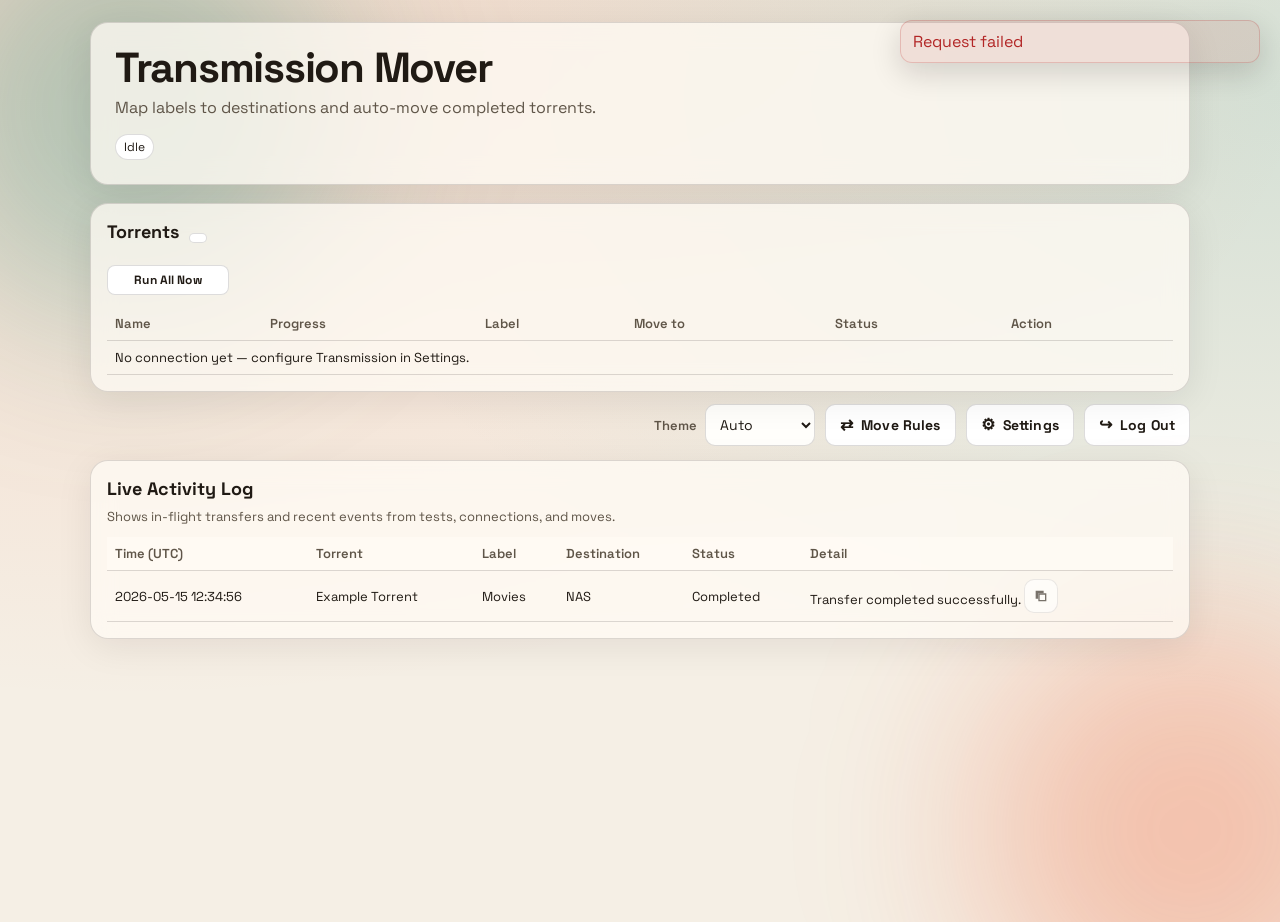
==== static/index.html @ ed067f62 "stipped back dumb ideas with sudo and staging, and instead just do the best we can with the permissi" ====
<!doctype html>
<html lang="en">
  <head>
    <meta charset="UTF-8" />
    <meta name="viewport" content="width=device-width, initial-scale=1.0" />
    <title>Transmission Mover</title>
    <link rel="preconnect" href="https://fonts.googleapis.com" />
    <link rel="preconnect" href="https://fonts.gstatic.com" crossorigin />
    <link
      href="https://fonts.googleapis.com/css2?family=Space+Grotesk:wght@400;600;700&family=IBM+Plex+Mono:wght@400;500&display=swap"
      rel="stylesheet"
    />
    <link rel="stylesheet" href="/static/styles.css" />
  </head>
  <body>
    <div class="bg-glow bg-glow-a"></div>
    <div class="bg-glow bg-glow-b"></div>

    <main class="layout">
      <header class="hero">
        <h1>Transmission Mover</h1>
        <p>Map labels to destinations and auto-move completed torrents.</p>
        <div class="hero-actions">
          <span id="statusChip" class="chip">Idle</span>
        </div>
      </header>

      <section class="panel overview-panel">
        <div class="overview-header">
          <h2>Torrents</h2>
          <span id="overviewChip" class="chip"></span>
        </div>
        <div class="overview-actions">
          <button id="runOnceBtn" class="secondary overview-run-now-btn">Run All Now</button>
        </div>
        <div class="table-wrap">
          <table>
            <thead>
              <tr>
                <th>Name</th>
                <th>Progress</th>
                <th>Label</th>
                <th>Move to</th>
                <th>Status</th>
                <th>Action</th>
              </tr>
            </thead>
            <tbody id="overviewTable">
              <tr><td colspan="6">No connection yet — configure Transmission in Settings.</td></tr>
            </tbody>
          </table>
        </div>
      </section>

      <div class="section-launch-row">
        <label class="theme-picker" for="themeMode">
          Theme
          <select id="themeMode" aria-label="Theme mode">
            <option value="auto">Auto</option>
            <option value="light">Light</option>
            <option value="dark">Dark</option>
          </select>
        </label>
        <button
          type="button"
          id="moveRulesToggleBtn"
          class="secondary icon-button"
          aria-label="Open move rules"
          aria-expanded="false"
          aria-controls="moveRulesPanel"
        >
          <span class="icon-glyph" aria-hidden="true">&#8644;</span>
          <span>Move Rules</span>
        </button>
        <button
          type="button"
          id="settingsToggleBtn"
          class="secondary icon-button"
          aria-label="Open settings"
          aria-expanded="false"
          aria-controls="settingsPanel"
        >
          <span class="icon-glyph" aria-hidden="true">&#9881;</span>
          <span>Settings</span>
        </button>
        <button
          type="button"
          id="logoutBtn"
          class="secondary icon-button"
          aria-label="Log out"
        >
          <span class="icon-glyph" aria-hidden="true">&#x21AA;</span>
          <span>Log Out</span>
        </button>
      </div>

      <section id="settingsPanel" class="panel settings-panel hidden">
        <h2>Settings</h2>
        <div id="settingsMenu" class="settings-menu" role="tablist" aria-label="Settings sections">
          <button type="button" class="settings-tab active" data-settings-view="transmission">Transmission</button>
          <button type="button" class="settings-tab secondary" data-settings-view="general">Source</button>
          <button type="button" class="settings-tab secondary" data-settings-view="security">Security</button>
        </div>

        <div id="settingsGeneralView" class="settings-view hidden">
          <h3>Source</h3>
          <form id="generalSettingsForm" class="grid-form">
            <fieldset class="settings-fieldset">
              <legend>Watch Location</legend>

              <label>
                Source type
                <select name="watch_source_kind" id="watchSourceKind" required>
                  <option value="local">Local Docker volume/path</option>
                  <option value="ssh">Remote SSH negotiation</option>
                </select>
              </label>

              <p id="sourceTypeHint" class="panel-subtitle">Choose local when this container can read the completed files directly, or remote SSH negotiation when it cannot.</p>

              <label>
                Base path
                <input name="watch_base_path" placeholder="/watch or /volume1/downloads/completed" />
              </label>

              <p class="panel-subtitle">For local watch sources, leave base path blank to use Transmission's reported download directory.</p>

              <div id="watchSourceSftpFields" class="sftp-fields hidden">
                <label>
                  Host
                  <input name="watch_host" placeholder="nas.local" />
                </label>
                <label>
                  Port
                  <input name="watch_port" type="number" value="22" />
                </label>
                <label>
                  Username
                  <input name="watch_username" placeholder="mediauser" />
                </label>
                <label>
                  Password
                  <input name="watch_password" type="password" placeholder="optional" />
                </label>
                <label>
                  Private Key (PEM)
                  <textarea name="watch_private_key" rows="5" placeholder="optional"></textarea>
                </label>
                <label>
                  Key Passphrase
                  <input name="watch_key_passphrase" type="password" placeholder="optional" />
                </label>
                <div class="row-actions stack-actions">
                  <button type="button" id="testWatchSourceBtn" class="secondary">Test Connection</button>
                  <p id="watchSourceCapabilityInfo" class="panel-subtitle">Run Test Connection to detect source transfer methods.</p>
                  <button type="submit" id="watchSourceSaveBtn" disabled>Save Source</button>
                </div>
              </div>
            </fieldset>

            <div id="generalSettingsActions" class="row-actions">
              <button type="submit" id="generalSettingsSubmitBtn">Save Source</button>
            </div>
          </form>
        </div>

        <div id="settingsTransmissionView" class="settings-view">
          <h3>Transmission</h3>
          <form id="transmissionForm" class="grid-form">
            <label>
              Transmission IP / Hostname
              <input name="rpc_domain" placeholder="https://transmission.domain.com" required />
            </label>
            <label>
              RPC Port (optional)
              <input name="rpc_port" type="number" min="1" max="65535" placeholder="9091 (or 443 when TLS verify is enabled)" />
            </label>
            <label>
              RPC Path (optional)
              <input name="rpc_path" placeholder="/transmission/rpc" />
            </label>
            <label>
              Username
              <input name="username" placeholder="optional" />
            </label>
            <label>
              Password
              <input name="password" type="password" placeholder="optional" />
            </label>
            <label class="check-label">
              <input name="verify_tls" type="checkbox" checked />
              Verify TLS certificate
            </label>
            <label class="check-label">
              <input name="transmission_in_container" id="transmissionInContainer" type="checkbox" />
              Transmission is running in a container
            </label>
            <p class="panel-subtitle">If enabled, use either a shared mounted path in Watch Location or Remote SSH negotiation to access completed data.</p>
            <div id="remapForm" class="grid-form hidden" style="margin-top:8px">
              <fieldset class="settings-fieldset">
                <legend>Container Path Remapping</legend>
                <p class="panel-subtitle">Enable this when Transmission runs in a separate container and its reported download paths differ from the paths visible here.</p>
                <label class="check-label">
                  <input type="checkbox" id="remapDownloadPath" name="remap_download_path" />
                  Remap Transmission download paths
                </label>
                <div id="remapPathFields" class="hidden">
                  <label>
                    Transmission reports path starting with
                    <input name="remap_source_prefix" placeholder="/downloads/complete" />
                  </label>
                  <label>
                    Replace with (path as seen in this container)
                    <input name="remap_target_prefix" placeholder="/watch" />
                  </label>
                </div>
                <div class="row-actions">
                  <button type="button" id="saveRemapBtn">Save Path Remapping</button>
                </div>
              </fieldset>
            </div>
            <div class="row-actions stack-actions">
              <button type="button" id="testTransmissionBtn" class="secondary">Test Connection</button>
              <button type="submit" id="transmissionSubmitBtn" disabled>Save</button>
            </div>
            <fieldset class="settings-fieldset">
              <legend>Ignored Labels</legend>
              <p class="panel-subtitle">Torrents carrying any of these labels will be hidden from the overview.</p>
              <div id="ignoredLabelsList" class="label-chips"></div>
              <div class="row-inline-actions">
                <input id="ignoredLabelsInput" list="knownLabels" placeholder="label name" />
                <button type="button" id="addIgnoredLabelBtn" class="secondary">Add</button>
              </div>
            </fieldset>
          </form>
        </div>

        <div id="settingsSecurityView" class="settings-view hidden">
          <h3>Security</h3>
          <form id="changePasswordForm" class="grid-form">
            <fieldset class="settings-fieldset">
              <legend>Change Web Authentication Password</legend>
              <p class="panel-subtitle">Update your web UI login credentials.</p>
              <label>
                Current Password
                <input id="currentPassword" type="password" placeholder="Current password" required />
              </label>
              <label>
                New Password
                <input id="newPassword" type="password" placeholder="New password (min 8 characters)" required />
              </label>
              <label>
                Confirm New Password
                <input id="confirmNewPassword" type="password" placeholder="Confirm new password" required />
              </label>
              <div class="row-actions">
                <button type="submit" id="changePasswordBtn">Change Password</button>
              </div>
            </fieldset>
          </form>
        </div>
      </section>

      <div id="moveRulesPanel" class="stacked-panels hidden">
        <section class="panel">
          <h2>Current Torrents</h2>
          <p class="panel-subtitle">Loads after a successful connection test. Assign labels to existing torrents here.</p>
          <div class="row-actions">
            <button type="button" id="refreshTorrentsBtn" class="secondary">Refresh Torrents</button>
          </div>
          <datalist id="knownLabels"></datalist>
          <div class="table-wrap">
            <table>
              <thead>
                <tr>
                  <th>Name</th>
                  <th>Status</th>
                  <th>Progress</th>
                  <th>Labels</th>
                  <th>Assign Label</th>
                </tr>
              </thead>
              <tbody id="torrentsTable">
                <tr>
                  <td colspan="5">Test Transmission connection to load torrents.</td>
                </tr>
              </tbody>
            </table>
          </div>
        </section>

        <section class="panel">
          <h2>Add Destination</h2>
          <form id="destinationForm" class="grid-form">
            <label>
              Name
              <input name="name" required placeholder="movies-nas" />
            </label>
            <label>
              Type
              <select name="kind" id="destKind" required>
                <option value="local">Local</option>
                <option value="remote">Remote</option>
              </select>
            </label>
            <label>
              Base Path
              <input name="base_path" required placeholder="/mnt/media/movies" />
            </label>

            <div id="sftpFields" class="sftp-fields hidden">
              <label>
                Host
                <input name="host" placeholder="nas.local" />
              </label>
              <label>
                Port
                <input name="port" type="number" value="22" />
              </label>
              <label>
                Username
                <input name="username" placeholder="mediauser" />
              </label>
              <label>
                Password
                <input name="password" type="password" placeholder="optional" />
              </label>
              <label>
                Private Key (PEM)
                <textarea name="private_key" rows="5" placeholder="optional"></textarea>
              </label>
              <label>
                Key Passphrase
                <input name="key_passphrase" type="password" placeholder="optional" />
              </label>
              <label>
                Transfer method
                <select id="destinationTransferMethod" name="transfer_method_preference">
                  <option value="auto">Auto (use preferred)</option>
                  <option value="rsync">rsync</option>
                  <option value="scp">scp</option>
                  <option value="sftp">sftp</option>
                </select>
              </label>
              <input type="hidden" name="detected_preferred_method" />
              <input type="hidden" name="detected_sftp_port" />
              <input type="hidden" name="detected_scp_port" />
              <input type="hidden" name="detected_rsync_port" />
              <p id="destinationCapabilityInfo" class="panel-subtitle">Run Test Connection to detect preferred method and service ports.</p>
            </div>

            <div class="row-actions stack-actions">
              <button type="button" id="testDestinationBtn" class="secondary">Test Connection</button>
              <button type="submit" id="destinationSubmitBtn" disabled>Create Destination</button>
              <button type="button" id="destinationCancelBtn" class="secondary hidden">Cancel</button>
            </div>
          </form>

          <div class="table-wrap">
            <table>
              <thead>
                <tr>
                  <th>Name</th>
                  <th>Type</th>
                  <th>Target</th>
                  <th></th>
                </tr>
              </thead>
              <tbody id="destinationsTable"></tbody>
            </table>
          </div>
        </section>

        <section class="panel">
          <h2>Label Rules</h2>
          <form id="ruleForm" class="inline-form">
            <select id="ruleLabelSelect" name="label" required>
              <option value="">-- select label --</option>
            </select>
            <select name="destination_id" id="ruleDestinationSelect" required></select>
            <select name="transfer_mode" id="ruleTransferMode" required>
              <option value="move">Move data</option>
              <option value="copy">Copy data</option>
            </select>
            <select name="transfer_schedule" id="ruleTransferSchedule" required>
              <option value="auto">Auto</option>
              <option value="interval">Interval</option>
              <option value="manual">Manual</option>
            </select>
            <input
              type="number"
              min="10"
              step="1"
              name="transfer_interval_seconds"
              id="ruleTransferIntervalSeconds"
              value="300"
              placeholder="Interval (seconds)"
            />
            <label class="check-label compact">
              <input type="checkbox" name="enabled" checked />
              Enabled
            </label>
            <label class="check-label compact">
              <input type="checkbox" name="remove_from_client" id="ruleRemoveFromClient" checked />
              Remove from client
            </label>
            <label class="check-label compact" id="ruleTrashDataWrap">
              <input type="checkbox" name="trash_data_on_remove" id="ruleTrashDataOnRemove" />
              Trash data
            </label>
            <button type="submit" id="ruleSubmitBtn">Add Rule</button>
            <button type="button" id="ruleCancelBtn" class="secondary hidden">Cancel</button>
          </form>
          <p id="ruleEffectiveMethodInfo" class="panel-subtitle">Effective method: select a destination to preview.</p>

          <div class="table-wrap">
            <table>
              <thead>
                <tr>
                  <th>Label</th>
                  <th>Destination</th>
                  <th>Data handling</th>
                  <th>Schedule</th>
                  <th>Enabled</th>
                  <th></th>
                </tr>
              </thead>
              <tbody id="rulesTable"></tbody>
            </table>
          </div>
        </section>

      </div>

      <section class="panel" id="activityLogPanel">
        <h2>Live Activity Log</h2>
        <p class="panel-subtitle">Shows in-flight transfers and recent events from tests, connections, and moves.</p>
        <div class="table-wrap activity-log-wrap">
          <table>
            <thead>
              <tr>
                <th>Time (UTC)</th>
                <th>Torrent</th>
                <th>Label</th>
                <th>Destination</th>
                <th>Status</th>
                <th>Detail</th>
              </tr>
            </thead>
            <tbody id="logsTable">
              <!-- Example row -->
              <tr>
                <td>2026-05-15 12:34:56</td>
                <td>Example Torrent</td>
                <td>Movies</td>
                <td>NAS</td>
                <td>Completed</td>
                <td>
                  <div class="log-detail">
                    <span>Transfer completed successfully.</span>
                    <button type="button" class="secondary copy-icon-btn" aria-label="Copy log detail" title="Copy log detail" disabled>
                      <svg viewBox="0 0 24 24" aria-hidden="true" focusable="false"><path d="M9 9h10v10H9z" fill="none" stroke="currentColor" stroke-width="2"/><path d="M5 5h10v2H7v8H5z" fill="none" stroke="currentColor" stroke-width="2"/></svg>
                    </button>
                  </div>
                </td>
              </tr>
            </tbody>
          </table>
        </div>
      </section>

      <div id="toastContainer" class="toast-container" aria-live="polite" aria-atomic="true"></div>
    </main>

    <script src="/static/app.js?v=20260516-10" type="module"></script>
  </body>
</html>
---- static/styles.css ----
:root {
  --bg: #f5efe5;
  --ink: #201a14;
  --ink-soft: #5f5548;
  --card: rgba(255, 251, 245, 0.75);
  --line: rgba(32, 26, 20, 0.15);
  --accent: #0e8474;
  --accent-2: #ef5b2b;
  --ok: #117d3c;
  --bad: #b22626;
  --warn: #8f6400;
  --field-bg: #fffefb;
  --chip-bg: #fff;
  --code-bg: rgba(14, 132, 116, 0.08);
  --banner-bg: rgba(14, 132, 116, 0.12);
  --banner-border: rgba(14, 132, 116, 0.2);
  --banner-ink: #0f5b52;
  --error-banner-bg: rgba(178, 38, 38, 0.1);
  --error-banner-border: rgba(178, 38, 38, 0.2);
}

:root[data-theme="dark"] {
  --bg: #141718;
  --ink: #e7e5de;
  --ink-soft: #b7b2a6;
  --card: rgba(28, 31, 33, 0.78);
  --line: rgba(231, 229, 222, 0.18);
  --accent: #20b29f;
  --accent-2: #f08a55;
  --ok: #45c77b;
  --bad: #ff6f6f;
  --warn: #f2ba50;
  --field-bg: #1b1f21;
  --chip-bg: #1c2022;
  --code-bg: rgba(32, 178, 159, 0.2);
  --banner-bg: rgba(32, 178, 159, 0.18);
  --banner-border: rgba(32, 178, 159, 0.32);
  --banner-ink: #b8f0e8;
  --error-banner-bg: rgba(255, 111, 111, 0.16);
  --error-banner-border: rgba(255, 111, 111, 0.3);
}

* {
  box-sizing: border-box;
}

body {
  margin: 0;
  min-height: 100vh;
  color: var(--ink);
  font-family: "Space Grotesk", sans-serif;
  background: radial-gradient(1200px 700px at 10% 0%, color-mix(in srgb, var(--accent-2) 16%, transparent), transparent),
    radial-gradient(1000px 600px at 100% 10%, color-mix(in srgb, var(--accent) 14%, transparent), transparent),
    var(--bg);
}

.bg-glow {
  position: fixed;
  width: 420px;
  height: 420px;
  border-radius: 50%;
  filter: blur(90px);
  pointer-events: none;
}

.bg-glow-a {
  background: color-mix(in srgb, var(--accent) 28%, transparent);
  top: -100px;
  left: -80px;
}

.bg-glow-b {
  background: color-mix(in srgb, var(--accent-2) 30%, transparent);
  right: -120px;
  bottom: -140px;
}

.layout {
  width: min(1100px, 94vw);
  margin: 22px auto 60px;
  display: grid;
  gap: 18px;
}

.hero,
.panel {
  border: 1px solid var(--line);
  background: var(--card);
  backdrop-filter: blur(12px);
  border-radius: 18px;
  box-shadow: 0 8px 36px rgba(20, 15, 10, 0.08);
}

.hero {
  padding: 24px;
  animation: floatIn 0.5s ease;
}

.hero h1 {
  margin: 0;
  font-size: clamp(28px, 5vw, 42px);
  line-height: 1;
  letter-spacing: -0.03em;
}

.hero p {
  margin: 8px 0 0;
  color: var(--ink-soft);
}

.hero-actions {
  margin-top: 16px;
  display: flex;
  gap: 10px;
  align-items: center;
  flex-wrap: wrap;
}

.section-launch-row {
  display: flex;
  justify-content: flex-end;
  gap: 10px;
  flex-wrap: wrap;
  margin: -6px 0 -4px;
}

.theme-picker {
  display: inline-flex;
  align-items: center;
  gap: 8px;
  color: var(--ink-soft);
  font-size: 13px;
  font-weight: 600;
}

.theme-picker select {
  margin-top: 0;
  min-width: 110px;
}

.icon-button {
  width: auto;
  display: inline-flex;
  align-items: center;
  gap: 8px;
}

.icon-glyph {
  font-size: 16px;
  line-height: 1;
}

.settings-panel {
  display: grid;
  gap: 12px;
}

.stacked-panels {
  display: grid;
  gap: 18px;
}

.overview-panel {
  min-width: 0;
}

.activity-log-wrap {
  max-height: 500px;
  overflow-y: auto;
}

.activity-log-wrap thead th {
  position: sticky;
  top: 0;
  z-index: 2;
  background: var(--card);
}

.overview-header {
  display: flex;
  align-items: center;
  gap: 10px;
  margin-bottom: 12px;
}

.overview-header h2 {
  margin: 0;
}

.overview-actions {
  display: flex;
  justify-content: flex-start;
  margin: -2px 0 10px;
}

.overview-run-now-btn {
  width: auto;
  min-width: 122px;
  padding: 6px 10px;
  border-radius: 8px;
  font-size: 12px;
}

.col-name {
  max-width: 260px;
  overflow: hidden;
  text-overflow: ellipsis;
  white-space: nowrap;
}

.col-progress {
  min-width: 120px;
}

.progress-bar {
  height: 6px;
  background: var(--line);
  border-radius: 99px;
  overflow: hidden;
  margin-bottom: 3px;
}

.progress-fill {
  height: 100%;
  background: var(--accent);
  border-radius: 99px;
  transition: width 0.4s ease;
}

.progress-label {
  font-size: 11px;
  color: var(--ink-soft);
  font-variant-numeric: tabular-nums;
}

.status-pill {
  display: inline-block;
  padding: 2px 8px;
  border-radius: 99px;
  font-size: 12px;
  font-weight: 700;
  border: 1px solid currentColor;
}

.status-pill.status-success {
  color: var(--ok);
  background: color-mix(in srgb, var(--ok) 12%, transparent);
  border-color: color-mix(in srgb, var(--ok) 30%, transparent);
}

.status-pill.status-error {
  color: var(--bad);
  background: color-mix(in srgb, var(--bad) 12%, transparent);
  border-color: color-mix(in srgb, var(--bad) 30%, transparent);
}

.status-pill.status-skipped {
  color: var(--warn);
  background: color-mix(in srgb, var(--warn) 12%, transparent);
  border-color: color-mix(in srgb, var(--warn) 30%, transparent);
}

.status-pill.status-pending {
  color: var(--ink-soft);
  border-color: var(--line);
}

.status-pill.status-running {
  color: var(--accent);
  background: color-mix(in srgb, var(--accent) 12%, transparent);
  border-color: color-mix(in srgb, var(--accent) 30%, transparent);
}

.label-chips {
  display: flex;
  flex-wrap: wrap;
  gap: 6px;
  min-height: 24px;
}

.label-chip {
  display: inline-flex;
  align-items: center;
  gap: 4px;
  padding: 2px 8px;
  background: color-mix(in srgb, var(--accent) 12%, transparent);
  border: 1px solid color-mix(in srgb, var(--accent) 30%, transparent);
  border-radius: 99px;
  font-size: 13px;
  color: var(--ink);
}

.chip-remove {
  background: none;
  border: none;
  cursor: pointer;
  padding: 0 2px;
  font-size: 14px;
  line-height: 1;
  color: var(--ink-soft);
}

.chip-remove:hover {
  color: var(--bad);
}

.settings-menu {
  display: flex;
  gap: 8px;
  flex-wrap: wrap;
}

.settings-tab {
  width: auto;
  min-width: 120px;
}

.settings-view {
  border: 1px solid var(--line);
  border-radius: 12px;
  padding: 12px;
  background: color-mix(in srgb, var(--card) 82%, transparent);
}

.settings-view h3 {
  margin: 0 0 10px;
  font-size: 14px;
  color: var(--ink-soft);
}

.panel {
  padding: 16px;
  animation: riseIn 0.4s ease both;
}

.panel h2 {
  margin: 0 0 12px;
  font-size: 18px;
}

.panel-subtitle {
  margin: -4px 0 12px;
  color: var(--ink-soft);
  font-size: 13px;
}

.grid-form {
  display: grid;
  gap: 10px;
}

.settings-fieldset {
  margin: 0;
  padding: 12px;
  border: 1px solid var(--line);
  border-radius: 12px;
  display: grid;
  gap: 10px;
}

.settings-fieldset legend {
  padding: 0 6px;
  color: var(--ink-soft);
  font-size: 13px;
  font-weight: 700;
}

.grid-form label,
.inline-form {
  font-size: 13px;
  font-weight: 600;
  color: var(--ink-soft);
}

input,
select,
textarea,
button {
  width: 100%;
  border-radius: 10px;
  border: 1px solid var(--line);
  font-family: inherit;
  font-size: 14px;
}

input,
select,
textarea {
  margin-top: 6px;
  padding: 10px;
  background: var(--field-bg);
  color: var(--ink);
}

textarea {
  resize: vertical;
}

button {
  padding: 10px 14px;
  cursor: pointer;
  background: var(--accent);
  color: white;
  font-weight: 700;
  letter-spacing: 0.01em;
  transition: transform 0.15s ease, filter 0.15s ease;
}

button:hover {
  transform: translateY(-1px);
  filter: brightness(1.04);
}

button.secondary {
  background: var(--chip-bg);
  color: var(--ink);
}

button:disabled {
  opacity: 0.6;
  cursor: not-allowed;
  transform: none;
}

.row-actions {
  display: flex;
  gap: 10px;
  flex-wrap: wrap;
}

.stack-actions {
  flex-direction: column;
  align-items: stretch;
  max-width: 320px;
}

.copy-icon-btn {
  width: 34px;
  min-width: 34px;
  height: 34px;
  padding: 6px;
  display: inline-flex;
  align-items: center;
  justify-content: center;
}

.copy-icon-btn svg {
  width: 16px;
  height: 16px;
}

.row-inline-actions {
  display: grid;
  gap: 8px;
  grid-template-columns: 1fr auto;
  align-items: center;
}

.row-inline-actions input {
  margin-top: 0;
  min-width: 140px;
}

.check-label {
  display: flex;
  align-items: center;
  gap: 8px;
}

.check-label input {
  width: auto;
  margin: 0;
}

.inline-form {
  display: grid;
  gap: 10px;
  grid-template-columns: 1.1fr 1fr 0.9fr 0.9fr 0.9fr auto auto auto;
  align-items: center;
}

.inline-form input,
.inline-form select {
  margin-top: 0;
}

.table-wrap {
  margin-top: 12px;
  overflow-x: auto;
}

table {
  border-collapse: collapse;
  width: 100%;
  min-width: 700px;
}

th,
td {
  text-align: left;
  border-bottom: 1px solid var(--line);
  padding: 8px;
  font-size: 13px;
}

th {
  color: var(--ink-soft);
  font-weight: 600;
}

td code {
  font-family: "IBM Plex Mono", monospace;
  font-size: 12px;
  background: var(--code-bg);
  padding: 2px 6px;
  border-radius: 6px;
}

.error-detail {
  margin: 0;
  white-space: pre-wrap;
  word-break: break-word;
  max-height: 180px;
  overflow: auto;
  font-family: "IBM Plex Mono", monospace;
  font-size: 12px;
  color: var(--ink);
}

.chip {
  padding: 4px 8px;
  border-radius: 999px;
  background: var(--chip-bg);
  border: 1px solid var(--line);
  font-size: 12px;
}

.toast-container {
  position: fixed;
  top: 20px;
  right: 20px;
  z-index: 1000;
  display: grid;
  gap: 10px;
  width: min(360px, calc(100vw - 32px));
  pointer-events: none;
}

.toast {
  padding: 10px 12px;
  border-radius: 12px;
  background: var(--banner-bg);
  border: 1px solid var(--banner-border);
  color: var(--banner-ink);
  box-shadow: 0 10px 30px rgba(20, 15, 10, 0.16);
  opacity: 0;
  transform: translateY(-8px);
  transition: opacity 0.2s ease, transform 0.2s ease;
}

.toast.visible {
  opacity: 1;
  transform: translateY(0);
}

.toast.error {
  background: var(--error-banner-bg);
  border-color: var(--error-banner-border);
  color: var(--bad);
}

.hidden {
  display: none;
}

.status-success {
  color: var(--ok);
  font-weight: 700;
}

.status-error {
  color: var(--bad);
  font-weight: 700;
}

.status-skipped {
  color: var(--warn);
  font-weight: 700;
}

.status-running {
  color: var(--accent);
  font-weight: 700;
}

.warning-banner {
  background-color: #ffcc00;
  color: #000;
  position: sticky;
  top: 0;
  z-index: 30;
  width: 100%;
  padding: 10px 16px;
  text-align: center;
  font-weight: bold;
  border-bottom: 2px solid #ff9900;
  box-shadow: 0 8px 24px rgba(20, 15, 10, 0.16);
}

.warning-banner p {
  margin: 0;
}

.info-banner {
  background-color: #007bff;
  color: #fff;
  padding: 10px;
  text-align: center;
  font-weight: bold;
  border-bottom: 2px solid #0056b3;
}

@keyframes riseIn {
  from {
    opacity: 0;
    transform: translateY(14px);
  }
  to {
    opacity: 1;
    transform: translateY(0);
  }
}

@keyframes floatIn {
  from {
    opacity: 0;
    transform: translateY(-10px);
  }
  to {
    opacity: 1;
    transform: translateY(0);
  }
}

@media (max-width: 780px) {
  .inline-form {
    grid-template-columns: 1fr;
  }

  .hero-actions {
    flex-direction: column;
    align-items: stretch;
  }

  .toast-container {
    top: auto;
    right: 16px;
    bottom: 16px;
  }
}
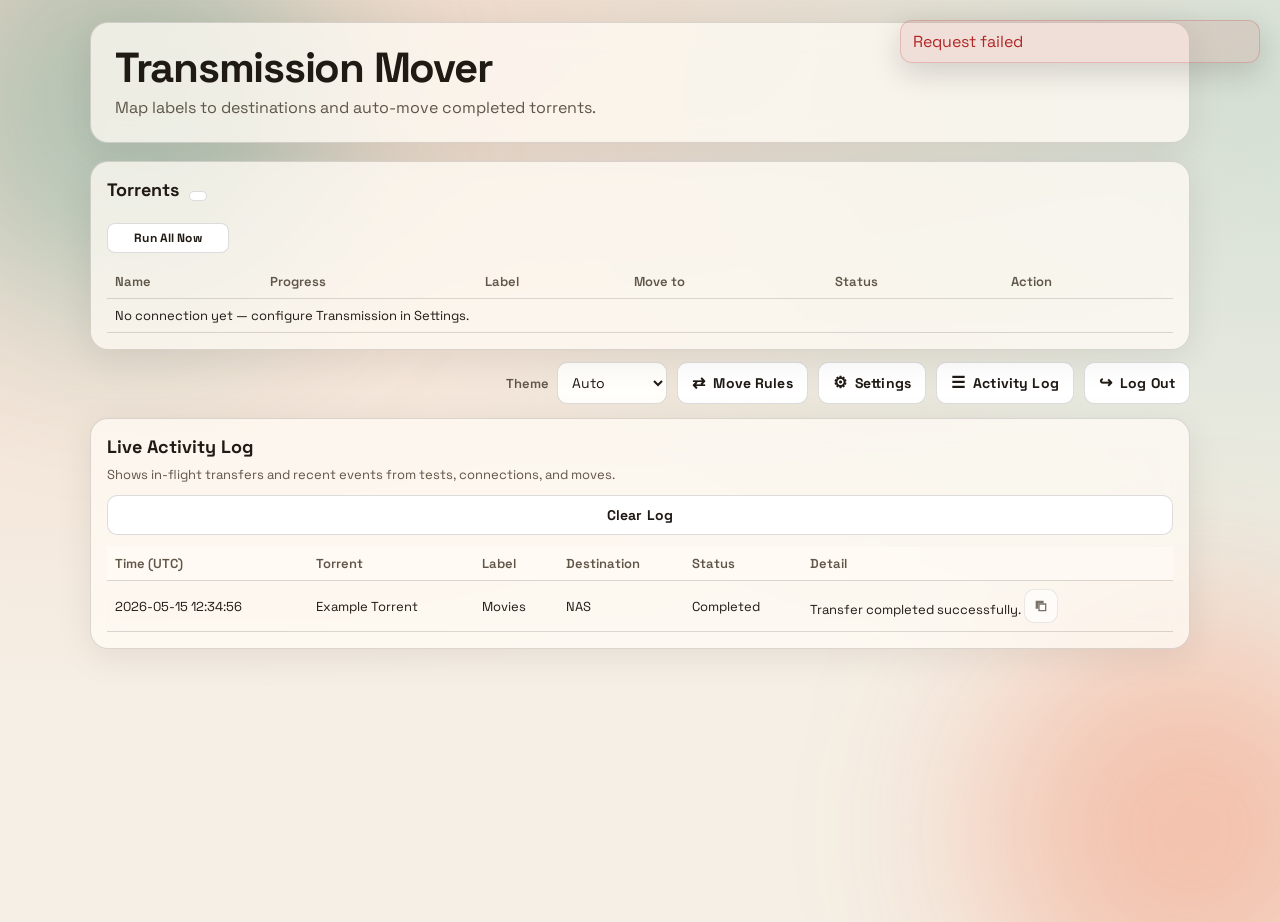
==== commit 20c36779: "update paralax and add activity log improvements alonge with existing file handling" ====
--- a/static/index.html
+++ b/static/index.html
@@ -20,9 +20,6 @@
       <header class="hero">
         <h1>Transmission Mover</h1>
         <p>Map labels to destinations and auto-move completed torrents.</p>
-        <div class="hero-actions">
-          <span id="statusChip" class="chip">Idle</span>
-        </div>
       </header>
 
       <section class="panel overview-panel">
@@ -85,6 +82,17 @@
         </button>
         <button
           type="button"
+          id="activityLogToggleBtn"
+          class="secondary icon-button"
+          aria-label="Hide activity log"
+          aria-expanded="true"
+          aria-controls="activityLogPanel"
+        >
+          <span class="icon-glyph" aria-hidden="true">&#9776;</span>
+          <span>Activity Log</span>
+        </button>
+        <button
+          type="button"
           id="logoutBtn"
           class="secondary icon-button"
           aria-label="Log out"
@@ -121,6 +129,11 @@
               <label>
                 Base path
                 <input name="watch_base_path" placeholder="/watch or /volume1/downloads/completed" />
+              </label>
+
+              <label>
+                Max parallel transfers
+                <input name="max_parallel_transfers" type="number" min="1" max="8" step="1" value="1" />
               </label>
 
               <p class="panel-subtitle">For local watch sources, leave base path blank to use Transmission's reported download directory.</p>
@@ -382,6 +395,15 @@
               <option value="move">Move data</option>
               <option value="copy">Copy data</option>
             </select>
+            <select name="parallelism_mode" id="ruleParallelismMode" required>
+              <option value="sequential">Sequential</option>
+              <option value="parallel">Parallel</option>
+            </select>
+            <select name="conflict_policy" id="ruleConflictPolicy" required>
+              <option value="overwrite">Overwrite on conflict</option>
+              <option value="rename">Rename on conflict</option>
+              <option value="skip">Skip on conflict</option>
+            </select>
             <select name="transfer_schedule" id="ruleTransferSchedule" required>
               <option value="auto">Auto</option>
               <option value="interval">Interval</option>
@@ -435,6 +457,9 @@
       <section class="panel" id="activityLogPanel">
         <h2>Live Activity Log</h2>
         <p class="panel-subtitle">Shows in-flight transfers and recent events from tests, connections, and moves.</p>
+        <div class="row-actions">
+          <button type="button" id="clearLogsBtn" class="secondary" aria-label="Clear activity log">Clear Log</button>
+        </div>
         <div class="table-wrap activity-log-wrap">
           <table>
             <thead>
--- a/static/styles.css
+++ b/static/styles.css
@@ -475,7 +475,7 @@
 .inline-form {
   display: grid;
   gap: 10px;
-  grid-template-columns: 1.1fr 1fr 0.9fr 0.9fr 0.9fr auto auto auto;
+  grid-template-columns: 1.1fr 1fr 0.9fr 0.9fr 1fr 0.9fr 0.9fr auto auto auto;
   align-items: center;
 }
 
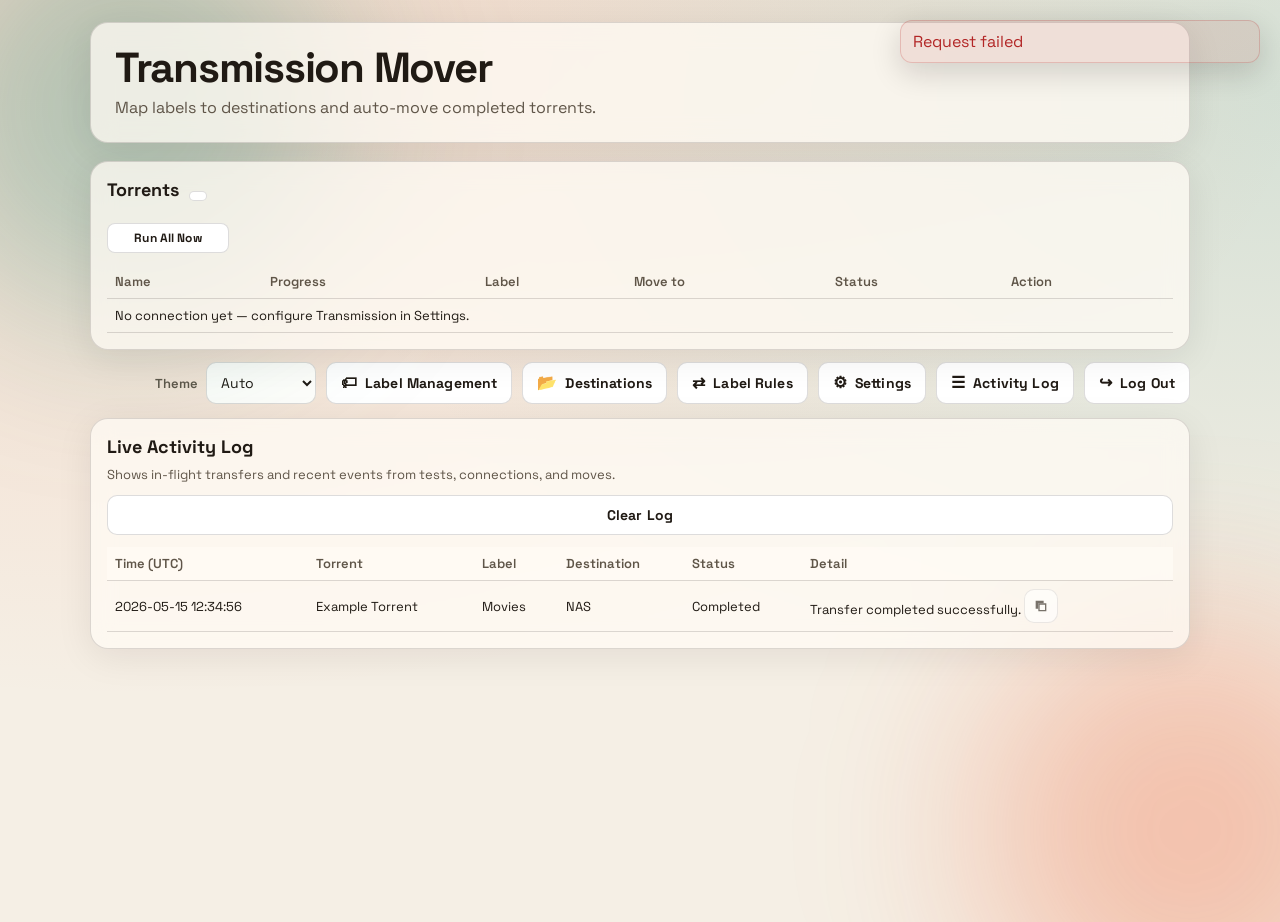
==== commit 3fa90eea: "updated some menu UI" ====
--- a/static/index.html
+++ b/static/index.html
@@ -60,14 +60,36 @@
         </label>
         <button
           type="button"
-          id="moveRulesToggleBtn"
+          id="labelManagementToggleBtn"
           class="secondary icon-button"
-          aria-label="Open move rules"
+          aria-label="Open label management"
           aria-expanded="false"
-          aria-controls="moveRulesPanel"
+          aria-controls="labelManagementPanel"
+        >
+          <span class="icon-glyph" aria-hidden="true">&#127991;</span>
+          <span>Label Management</span>
+        </button>
+        <button
+          type="button"
+          id="destinationsToggleBtn"
+          class="secondary icon-button"
+          aria-label="Open destinations"
+          aria-expanded="false"
+          aria-controls="destinationsPanel"
+        >
+          <span class="icon-glyph" aria-hidden="true">&#128194;</span>
+          <span>Destinations</span>
+        </button>
+        <button
+          type="button"
+          id="labelRulesToggleBtn"
+          class="secondary icon-button"
+          aria-label="Open label rules"
+          aria-expanded="false"
+          aria-controls="labelRulesPanel"
         >
           <span class="icon-glyph" aria-hidden="true">&#8644;</span>
-          <span>Move Rules</span>
+          <span>Label Rules</span>
         </button>
         <button
           type="button"
@@ -274,8 +296,7 @@
         </div>
       </section>
 
-      <div id="moveRulesPanel" class="stacked-panels hidden">
-        <section class="panel">
+      <section id="labelManagementPanel" class="panel hidden">
           <h2>Current Torrents</h2>
           <p class="panel-subtitle">Loads after a successful connection test. Assign labels to existing torrents here.</p>
           <div class="row-actions">
@@ -300,10 +321,10 @@
               </tbody>
             </table>
           </div>
-        </section>
-
-        <section class="panel">
-          <h2>Add Destination</h2>
+      </section>
+
+      <section id="destinationsPanel" class="panel hidden">
+          <h2>Destinations</h2>
           <form id="destinationForm" class="grid-form">
             <label>
               Name
@@ -382,9 +403,9 @@
               <tbody id="destinationsTable"></tbody>
             </table>
           </div>
-        </section>
-
-        <section class="panel">
+      </section>
+
+      <section id="labelRulesPanel" class="panel hidden">
           <h2>Label Rules</h2>
           <form id="ruleForm" class="inline-form">
             <select id="ruleLabelSelect" name="label" required>
@@ -450,9 +471,7 @@
               <tbody id="rulesTable"></tbody>
             </table>
           </div>
-        </section>
-
-      </div>
+      </section>
 
       <section class="panel" id="activityLogPanel">
         <h2>Live Activity Log</h2>
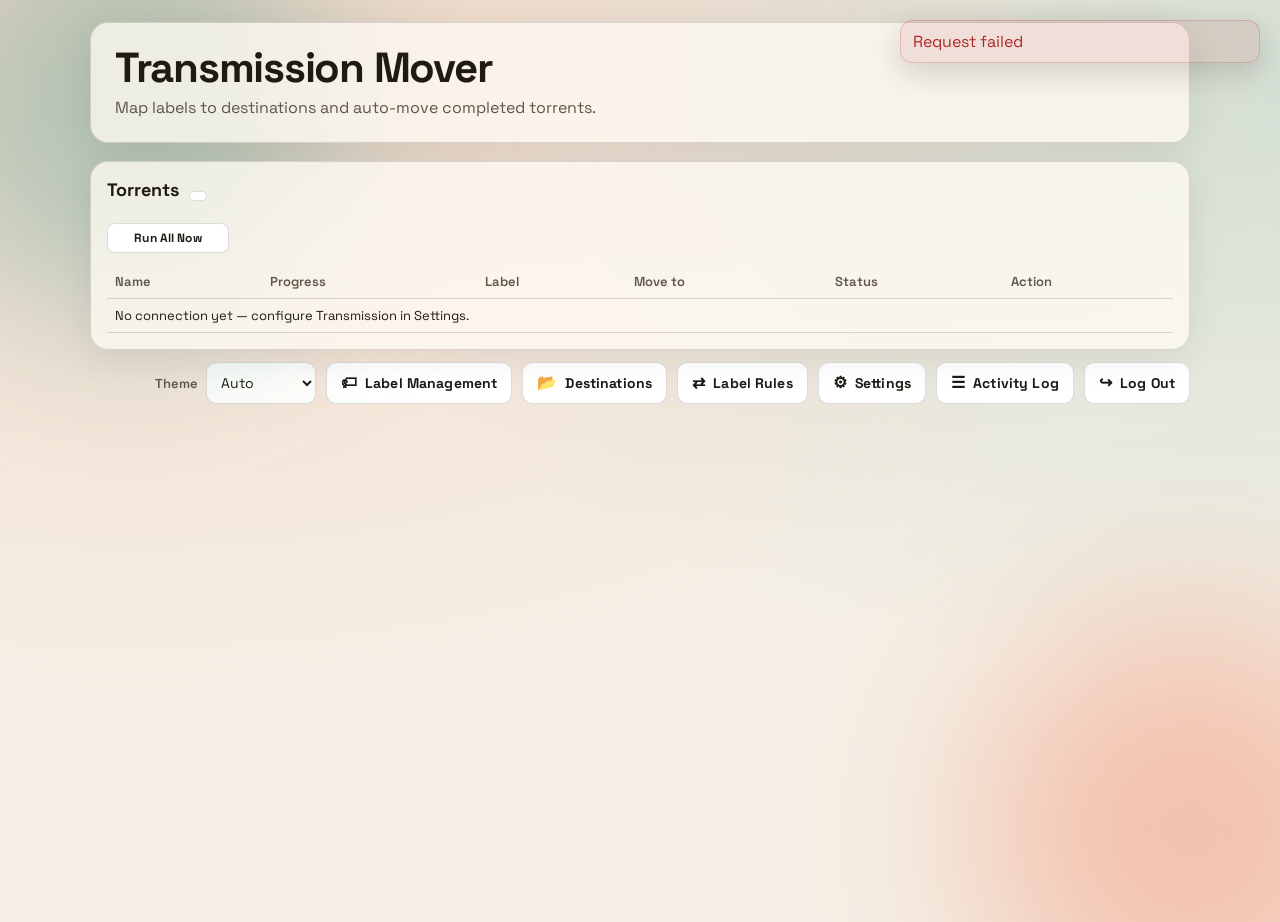
==== commit c9f4efbb: "fixed save button logic and added validation" ====
--- a/static/index.html
+++ b/static/index.html
@@ -266,6 +266,9 @@
                 <input id="ignoredLabelsInput" list="knownLabels" placeholder="label name" />
                 <button type="button" id="addIgnoredLabelBtn" class="secondary">Add</button>
               </div>
+              <div class="row-actions">
+                <button type="button" id="saveIgnoredLabelsBtn" class="secondary">Save Ignored Labels</button>
+              </div>
             </fieldset>
           </form>
         </div>
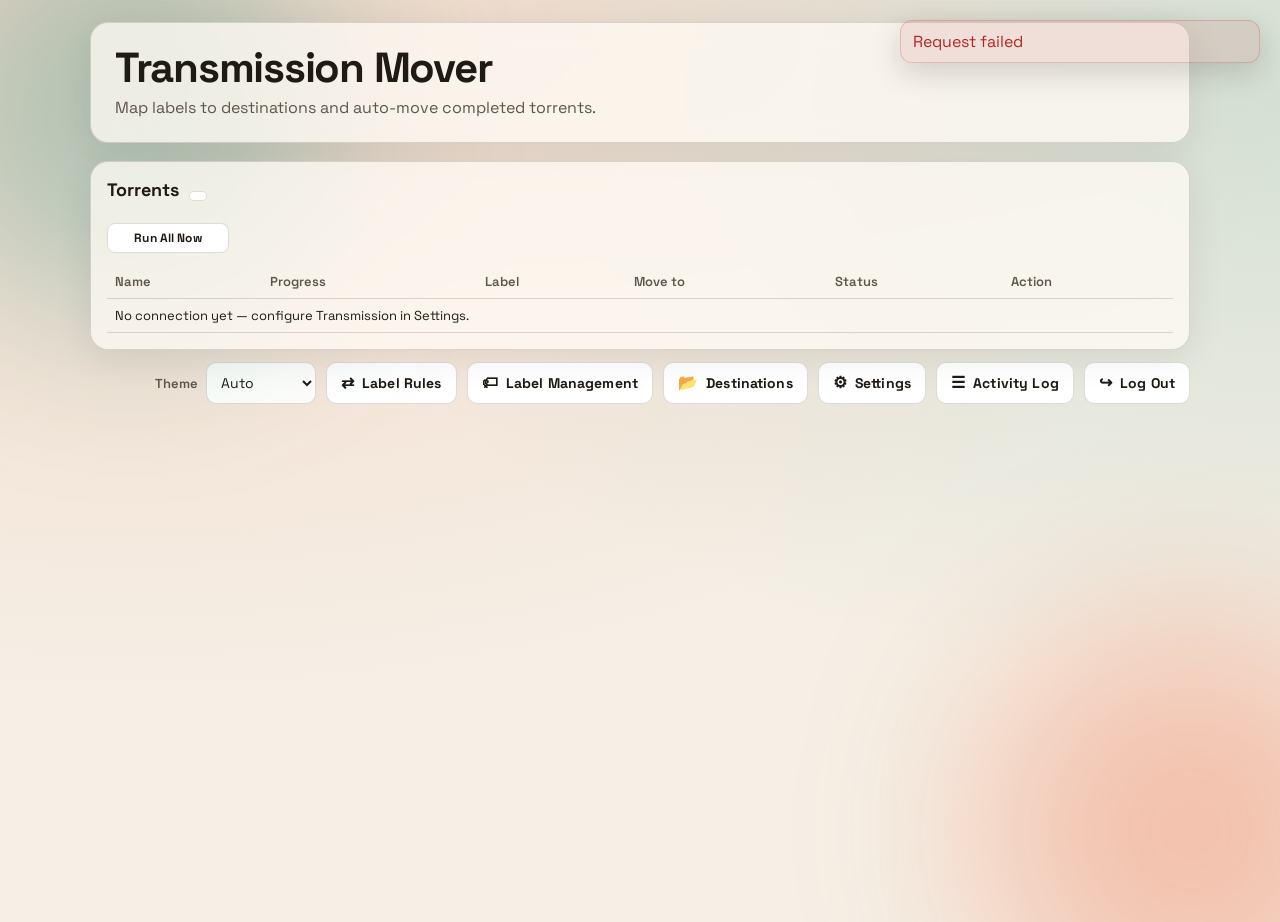
==== commit b6594239: "updated saves again and db" ====
--- a/static/index.html
+++ b/static/index.html
@@ -58,6 +58,17 @@
             <option value="dark">Dark</option>
           </select>
         </label>
+        <button
+          type="button"
+          id="labelRulesToggleBtn"
+          class="secondary icon-button"
+          aria-label="Open label rules"
+          aria-expanded="false"
+          aria-controls="labelRulesPanel"
+        >
+          <span class="icon-glyph" aria-hidden="true">&#8644;</span>
+          <span>Label Rules</span>
+        </button>
         <button
           type="button"
           id="labelManagementToggleBtn"
@@ -79,17 +90,6 @@
         >
           <span class="icon-glyph" aria-hidden="true">&#128194;</span>
           <span>Destinations</span>
-        </button>
-        <button
-          type="button"
-          id="labelRulesToggleBtn"
-          class="secondary icon-button"
-          aria-label="Open label rules"
-          aria-expanded="false"
-          aria-controls="labelRulesPanel"
-        >
-          <span class="icon-glyph" aria-hidden="true">&#8644;</span>
-          <span>Label Rules</span>
         </button>
         <button
           type="button"
@@ -153,12 +153,12 @@
                 <input name="watch_base_path" placeholder="/watch or /volume1/downloads/completed" />
               </label>
 
+              <p class="panel-subtitle">For local watch sources, leave base path blank to use Transmission's reported download directory.</p>
+
               <label>
                 Max parallel transfers
-                <input name="max_parallel_transfers" type="number" min="1" max="8" step="1" value="1" />
-              </label>
-
-              <p class="panel-subtitle">For local watch sources, leave base path blank to use Transmission's reported download directory.</p>
+                <input name="max_parallel_transfers" type="number" min="1" max="8" step="1" value="3" />
+              </label>
 
               <div id="watchSourceSftpFields" class="sftp-fields hidden">
                 <label>
@@ -188,7 +188,6 @@
                 <div class="row-actions stack-actions">
                   <button type="button" id="testWatchSourceBtn" class="secondary">Test Connection</button>
                   <p id="watchSourceCapabilityInfo" class="panel-subtitle">Run Test Connection to detect source transfer methods.</p>
-                  <button type="submit" id="watchSourceSaveBtn" disabled>Save Source</button>
                 </div>
               </div>
             </fieldset>
@@ -231,46 +230,48 @@
               Transmission is running in a container
             </label>
             <p class="panel-subtitle">If enabled, use either a shared mounted path in Watch Location or Remote SSH negotiation to access completed data.</p>
-            <div id="remapForm" class="grid-form hidden" style="margin-top:8px">
-              <fieldset class="settings-fieldset">
-                <legend>Container Path Remapping</legend>
-                <p class="panel-subtitle">Enable this when Transmission runs in a separate container and its reported download paths differ from the paths visible here.</p>
-                <label class="check-label">
-                  <input type="checkbox" id="remapDownloadPath" name="remap_download_path" />
-                  Remap Transmission download paths
-                </label>
-                <div id="remapPathFields" class="hidden">
-                  <label>
-                    Transmission reports path starting with
-                    <input name="remap_source_prefix" placeholder="/downloads/complete" />
-                  </label>
-                  <label>
-                    Replace with (path as seen in this container)
-                    <input name="remap_target_prefix" placeholder="/watch" />
-                  </label>
-                </div>
-                <div class="row-actions">
-                  <button type="button" id="saveRemapBtn">Save Path Remapping</button>
-                </div>
-              </fieldset>
-            </div>
             <div class="row-actions stack-actions">
               <button type="button" id="testTransmissionBtn" class="secondary">Test Connection</button>
               <button type="submit" id="transmissionSubmitBtn" disabled>Save</button>
             </div>
+          </form>
+
+          <div id="remapForm" class="grid-form hidden" style="margin-top:8px">
             <fieldset class="settings-fieldset">
-              <legend>Ignored Labels</legend>
-              <p class="panel-subtitle">Torrents carrying any of these labels will be hidden from the overview.</p>
-              <div id="ignoredLabelsList" class="label-chips"></div>
-              <div class="row-inline-actions">
-                <input id="ignoredLabelsInput" list="knownLabels" placeholder="label name" />
-                <button type="button" id="addIgnoredLabelBtn" class="secondary">Add</button>
+              <legend>Container Path Remapping</legend>
+              <p class="panel-subtitle">Enable this when Transmission runs in a separate container and its reported download paths differ from the paths visible here. Saved independently of the Transmission settings above.</p>
+              <label class="check-label">
+                <input type="checkbox" id="remapDownloadPath" name="remap_download_path" />
+                Remap Transmission download paths
+              </label>
+              <div id="remapPathFields" class="hidden">
+                <label>
+                  Transmission reports path starting with
+                  <input name="remap_source_prefix" placeholder="/downloads/complete" />
+                </label>
+                <label>
+                  Replace with (path as seen in this container)
+                  <input name="remap_target_prefix" placeholder="/watch" />
+                </label>
               </div>
               <div class="row-actions">
-                <button type="button" id="saveIgnoredLabelsBtn" class="secondary">Save Ignored Labels</button>
+                <button type="button" id="saveRemapBtn">Save Path Remapping</button>
               </div>
             </fieldset>
-          </form>
+          </div>
+
+          <fieldset class="settings-fieldset">
+            <legend>Ignored Labels</legend>
+            <p class="panel-subtitle">Torrents carrying any of these labels will be hidden from the overview. Click an entry's <strong>x</strong> to remove it immediately, or use Save Ignored Labels to commit additions. Saved independently of the Transmission settings above.</p>
+            <div id="ignoredLabelsList" class="label-chips"></div>
+            <div class="row-inline-actions">
+              <input id="ignoredLabelsInput" list="knownLabels" placeholder="label name" />
+              <button type="button" id="addIgnoredLabelBtn" class="secondary">Add</button>
+            </div>
+            <div class="row-actions">
+              <button type="button" id="saveIgnoredLabelsBtn" class="secondary">Save Ignored Labels</button>
+            </div>
+          </fieldset>
         </div>
 
         <div id="settingsSecurityView" class="settings-view hidden">
@@ -296,6 +297,16 @@
               </div>
             </fieldset>
           </form>
+          <fieldset class="settings-fieldset">
+            <legend>Reset Web UI Files</legend>
+            <p class="panel-subtitle">
+              Overwrite the live web UI files (HTML/CSS/JS) with the image-baked defaults shipped with this version.
+              Use this to undo any local edits to <code>static/</code>. Available when running the official Docker image.
+            </p>
+            <div class="row-actions">
+              <button type="button" id="reseedStaticBtn" class="secondary">Reset Web Files</button>
+            </div>
+          </fieldset>
         </div>
       </section>
 
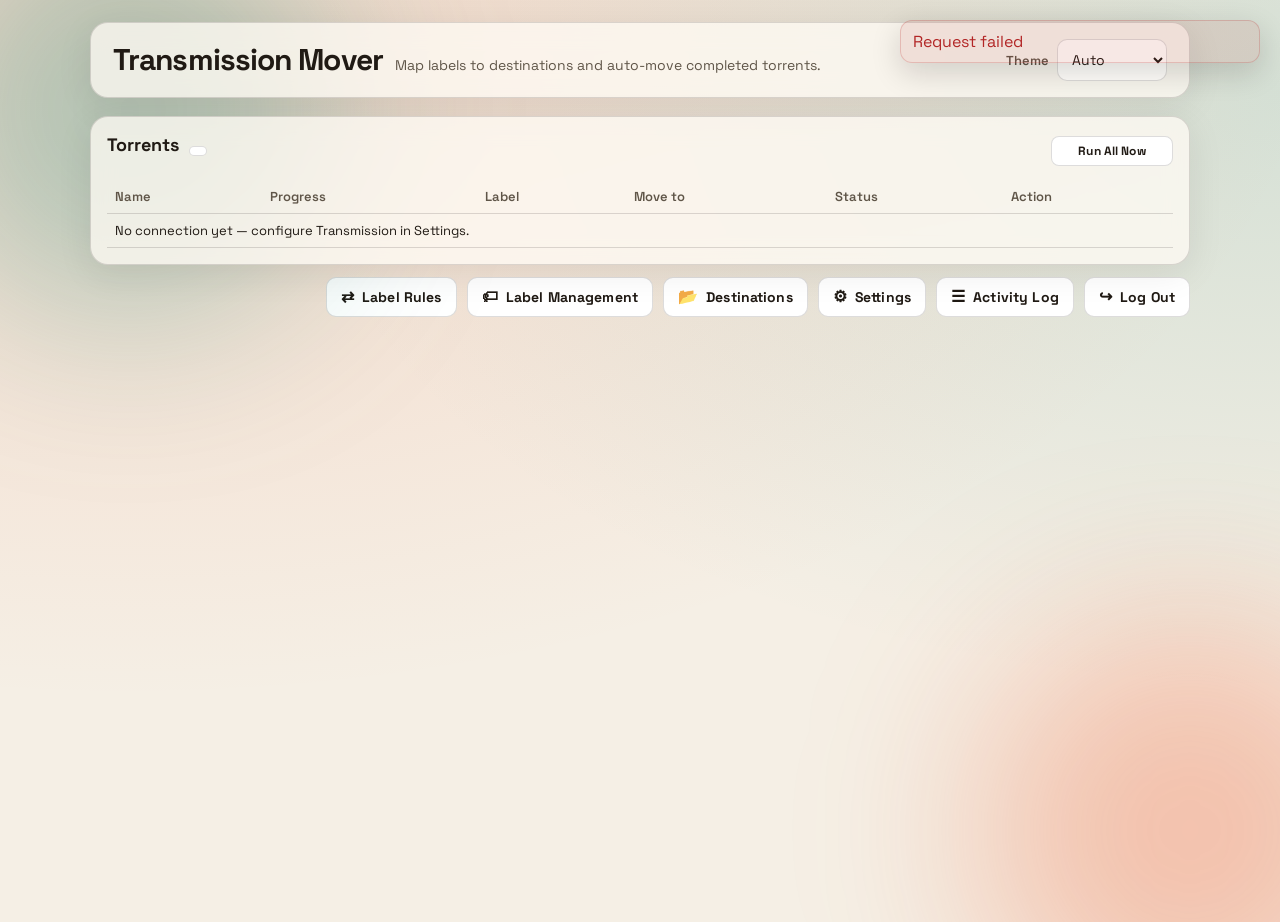
==== commit d7b910b7: "updatee gui" ====
--- a/static/index.html
+++ b/static/index.html
@@ -17,18 +17,28 @@
     <div class="bg-glow bg-glow-b"></div>
 
     <main class="layout">
-      <header class="hero">
-        <h1>Transmission Mover</h1>
-        <p>Map labels to destinations and auto-move completed torrents.</p>
+      <header class="hero hero-compact">
+        <div class="hero-title">
+          <h1>Transmission Mover</h1>
+          <p class="hero-tagline">Map labels to destinations and auto-move completed torrents.</p>
+        </div>
+        <label class="theme-picker" for="themeMode">
+          Theme
+          <select id="themeMode" aria-label="Theme mode">
+            <option value="auto">Auto</option>
+            <option value="light">Light</option>
+            <option value="dark">Dark</option>
+          </select>
+        </label>
       </header>
 
       <section class="panel overview-panel">
         <div class="overview-header">
-          <h2>Torrents</h2>
+          <h2>Torrents <span id="overviewCount" class="row-count" aria-live="polite"></span></h2>
           <span id="overviewChip" class="chip"></span>
-        </div>
-        <div class="overview-actions">
-          <button id="runOnceBtn" class="secondary overview-run-now-btn">Run All Now</button>
+          <div class="overview-header-actions">
+            <button id="runOnceBtn" class="secondary overview-run-now-btn">Run All Now</button>
+          </div>
         </div>
         <div class="table-wrap">
           <table>
@@ -50,14 +60,6 @@
       </section>
 
       <div class="section-launch-row">
-        <label class="theme-picker" for="themeMode">
-          Theme
-          <select id="themeMode" aria-label="Theme mode">
-            <option value="auto">Auto</option>
-            <option value="light">Light</option>
-            <option value="dark">Dark</option>
-          </select>
-        </label>
         <button
           type="button"
           id="labelRulesToggleBtn"
@@ -106,8 +108,8 @@
           type="button"
           id="activityLogToggleBtn"
           class="secondary icon-button"
-          aria-label="Hide activity log"
-          aria-expanded="true"
+          aria-label="Show activity log"
+          aria-expanded="false"
           aria-controls="activityLogPanel"
         >
           <span class="icon-glyph" aria-hidden="true">&#9776;</span>
@@ -127,12 +129,12 @@
       <section id="settingsPanel" class="panel settings-panel hidden">
         <h2>Settings</h2>
         <div id="settingsMenu" class="settings-menu" role="tablist" aria-label="Settings sections">
-          <button type="button" class="settings-tab active" data-settings-view="transmission">Transmission</button>
-          <button type="button" class="settings-tab secondary" data-settings-view="general">Source</button>
+          <button type="button" class="settings-tab active" data-settings-view="general">Source</button>
+          <button type="button" class="settings-tab secondary" data-settings-view="transmission">Transmission</button>
           <button type="button" class="settings-tab secondary" data-settings-view="security">Security</button>
         </div>
 
-        <div id="settingsGeneralView" class="settings-view hidden">
+        <div id="settingsGeneralView" class="settings-view">
           <h3>Source</h3>
           <form id="generalSettingsForm" class="grid-form">
             <fieldset class="settings-fieldset">
@@ -154,11 +156,6 @@
               </label>
 
               <p class="panel-subtitle">For local watch sources, leave base path blank to use Transmission's reported download directory.</p>
-
-              <label>
-                Max parallel transfers
-                <input name="max_parallel_transfers" type="number" min="1" max="8" step="1" value="3" />
-              </label>
 
               <div id="watchSourceSftpFields" class="sftp-fields hidden">
                 <label>
@@ -192,13 +189,23 @@
               </div>
             </fieldset>
 
+            <fieldset class="settings-fieldset">
+              <legend>Performance</legend>
+              <p class="panel-subtitle">Global concurrency limit. Applies to all rules regardless of source.</p>
+              <label>
+                Max parallel transfers
+                <input name="max_parallel_transfers" type="number" min="1" max="8" step="1" value="3" />
+              </label>
+            </fieldset>
+
             <div id="generalSettingsActions" class="row-actions">
-              <button type="submit" id="generalSettingsSubmitBtn">Save Source</button>
+              <button type="submit" id="generalSettingsSubmitBtn">Save</button>
+              <p id="generalSettingsGatedHint" class="gated-hint hidden">Run a successful Test Connection above to enable Save.</p>
             </div>
           </form>
         </div>
 
-        <div id="settingsTransmissionView" class="settings-view">
+        <div id="settingsTransmissionView" class="settings-view hidden">
           <h3>Transmission</h3>
           <form id="transmissionForm" class="grid-form">
             <label>
@@ -229,14 +236,17 @@
               <input name="transmission_in_container" id="transmissionInContainer" type="checkbox" />
               Transmission is running in a container
             </label>
-            <p class="panel-subtitle">If enabled, use either a shared mounted path in Watch Location or Remote SSH negotiation to access completed data.</p>
+            <p class="panel-subtitle">If enabled, use either a shared mounted path in Watch Location or Remote SSH negotiation to access completed data. When the container reports paths that differ from what this app sees, enable <strong>Container Path Remapping</strong> in the section below.</p>
             <div class="row-actions stack-actions">
               <button type="button" id="testTransmissionBtn" class="secondary">Test Connection</button>
               <button type="submit" id="transmissionSubmitBtn" disabled>Save</button>
+              <p id="transmissionGatedHint" class="gated-hint">Run a successful Test Connection to enable Save.</p>
             </div>
           </form>
 
-          <div id="remapForm" class="grid-form hidden" style="margin-top:8px">
+          <hr class="section-divider" />
+
+          <div id="remapForm" class="grid-form hidden">
             <fieldset class="settings-fieldset">
               <legend>Container Path Remapping</legend>
               <p class="panel-subtitle">Enable this when Transmission runs in a separate container and its reported download paths differ from the paths visible here. Saved independently of the Transmission settings above.</p>
@@ -260,16 +270,16 @@
             </fieldset>
           </div>
 
+          <hr class="section-divider" />
+
           <fieldset class="settings-fieldset">
             <legend>Ignored Labels</legend>
-            <p class="panel-subtitle">Torrents carrying any of these labels will be hidden from the overview. Click an entry's <strong>x</strong> to remove it immediately, or use Save Ignored Labels to commit additions. Saved independently of the Transmission settings above.</p>
+            <p class="panel-subtitle">Torrents carrying any of these labels will be hidden from the overview. Saved independently of the Transmission settings above.</p>
             <div id="ignoredLabelsList" class="label-chips"></div>
+            <p id="ignoredLabelsEmptyHint" class="panel-subtitle hidden">Add a label below to hide its torrents from the overview.</p>
             <div class="row-inline-actions">
               <input id="ignoredLabelsInput" list="knownLabels" placeholder="label name" />
               <button type="button" id="addIgnoredLabelBtn" class="secondary">Add</button>
-            </div>
-            <div class="row-actions">
-              <button type="button" id="saveIgnoredLabelsBtn" class="secondary">Save Ignored Labels</button>
             </div>
           </fieldset>
         </div>
@@ -305,13 +315,14 @@
             </p>
             <div class="row-actions">
               <button type="button" id="reseedStaticBtn" class="secondary">Reset Web Files</button>
+              <p id="reseedStaticHint" class="gated-hint hidden">Image-baked defaults were not found on this host, so reset is unavailable.</p>
             </div>
           </fieldset>
         </div>
       </section>
 
       <section id="labelManagementPanel" class="panel hidden">
-          <h2>Current Torrents</h2>
+          <h2>Current Torrents <span id="labelManagementCount" class="row-count"></span></h2>
           <p class="panel-subtitle">Loads after a successful connection test. Assign labels to existing torrents here.</p>
           <div class="row-actions">
             <button type="button" id="refreshTorrentsBtn" class="secondary">Refresh Torrents</button>
@@ -338,7 +349,7 @@
       </section>
 
       <section id="destinationsPanel" class="panel hidden">
-          <h2>Destinations</h2>
+          <h2>Destinations <span id="destinationsCount" class="row-count"></span></h2>
           <form id="destinationForm" class="grid-form">
             <label>
               Name
@@ -401,6 +412,7 @@
               <button type="button" id="testDestinationBtn" class="secondary">Test Connection</button>
               <button type="submit" id="destinationSubmitBtn" disabled>Create Destination</button>
               <button type="button" id="destinationCancelBtn" class="secondary hidden">Cancel</button>
+              <p id="destinationGatedHint" class="gated-hint hidden">Run a successful Test Connection to enable Save.</p>
             </div>
           </form>
 
@@ -420,53 +432,95 @@
       </section>
 
       <section id="labelRulesPanel" class="panel hidden">
-          <h2>Label Rules</h2>
-          <form id="ruleForm" class="inline-form">
-            <select id="ruleLabelSelect" name="label" required>
-              <option value="">-- select label --</option>
-            </select>
-            <select name="destination_id" id="ruleDestinationSelect" required></select>
-            <select name="transfer_mode" id="ruleTransferMode" required>
-              <option value="move">Move data</option>
-              <option value="copy">Copy data</option>
-            </select>
-            <select name="parallelism_mode" id="ruleParallelismMode" required>
-              <option value="sequential">Sequential</option>
-              <option value="parallel">Parallel</option>
-            </select>
-            <select name="conflict_policy" id="ruleConflictPolicy" required>
-              <option value="overwrite">Overwrite on conflict</option>
-              <option value="rename">Rename on conflict</option>
-              <option value="skip">Skip on conflict</option>
-            </select>
-            <select name="transfer_schedule" id="ruleTransferSchedule" required>
-              <option value="auto">Auto</option>
-              <option value="interval">Interval</option>
-              <option value="manual">Manual</option>
-            </select>
-            <input
-              type="number"
-              min="10"
-              step="1"
-              name="transfer_interval_seconds"
-              id="ruleTransferIntervalSeconds"
-              value="300"
-              placeholder="Interval (seconds)"
-            />
-            <label class="check-label compact">
-              <input type="checkbox" name="enabled" checked />
-              Enabled
-            </label>
-            <label class="check-label compact">
-              <input type="checkbox" name="remove_from_client" id="ruleRemoveFromClient" checked />
-              Remove from client
-            </label>
-            <label class="check-label compact" id="ruleTrashDataWrap">
-              <input type="checkbox" name="trash_data_on_remove" id="ruleTrashDataOnRemove" />
-              Trash data
-            </label>
-            <button type="submit" id="ruleSubmitBtn">Add Rule</button>
-            <button type="button" id="ruleCancelBtn" class="secondary hidden">Cancel</button>
+          <h2>Label Rules <span id="rulesCount" class="row-count"></span></h2>
+          <form id="ruleForm" class="rule-form">
+            <div class="rule-form-grid">
+              <fieldset class="settings-fieldset rule-fieldset">
+                <legend>Match</legend>
+                <label>
+                  Label
+                  <select id="ruleLabelSelect" name="label" required>
+                    <option value="">-- select label --</option>
+                  </select>
+                </label>
+              </fieldset>
+
+              <fieldset class="settings-fieldset rule-fieldset">
+                <legend>Action</legend>
+                <label>
+                  Destination
+                  <select name="destination_id" id="ruleDestinationSelect" required></select>
+                </label>
+                <label>
+                  Transfer mode
+                  <select name="transfer_mode" id="ruleTransferMode" required>
+                    <option value="move">Move data</option>
+                    <option value="copy">Copy data</option>
+                  </select>
+                </label>
+                <label>
+                  On conflict
+                  <select name="conflict_policy" id="ruleConflictPolicy" required>
+                    <option value="overwrite">Overwrite</option>
+                    <option value="rename">Rename</option>
+                    <option value="skip">Skip</option>
+                  </select>
+                </label>
+              </fieldset>
+
+              <fieldset class="settings-fieldset rule-fieldset">
+                <legend>Scheduling</legend>
+                <label>
+                  Execution
+                  <select name="parallelism_mode" id="ruleParallelismMode" required>
+                    <option value="sequential">Sequential</option>
+                    <option value="parallel">Parallel</option>
+                  </select>
+                </label>
+                <label>
+                  Schedule
+                  <select name="transfer_schedule" id="ruleTransferSchedule" required>
+                    <option value="auto">Auto</option>
+                    <option value="interval">Interval</option>
+                    <option value="manual">Manual</option>
+                  </select>
+                </label>
+                <label>
+                  Interval (seconds)
+                  <input
+                    type="number"
+                    min="10"
+                    step="1"
+                    name="transfer_interval_seconds"
+                    id="ruleTransferIntervalSeconds"
+                    value="300"
+                    placeholder="300"
+                  />
+                </label>
+              </fieldset>
+
+              <fieldset class="settings-fieldset rule-fieldset">
+                <legend>Flags</legend>
+                <label class="check-label compact">
+                  <input type="checkbox" name="enabled" checked />
+                  Enabled
+                </label>
+                <label class="check-label compact">
+                  <input type="checkbox" name="remove_from_client" id="ruleRemoveFromClient" checked />
+                  Remove from client after transfer
+                </label>
+                <label class="check-label compact" id="ruleTrashDataWrap">
+                  <input type="checkbox" name="trash_data_on_remove" id="ruleTrashDataOnRemove" />
+                  Send Transmission's data copy to trash on removal
+                </label>
+                <p id="ruleTrashDataHint" class="panel-subtitle hidden">Only meaningful for Copy mode (Move already takes the data away from Transmission).</p>
+              </fieldset>
+            </div>
+
+            <div class="row-actions">
+              <button type="submit" id="ruleSubmitBtn">Add Rule</button>
+              <button type="button" id="ruleCancelBtn" class="secondary hidden">Cancel</button>
+            </div>
           </form>
           <p id="ruleEffectiveMethodInfo" class="panel-subtitle">Effective method: select a destination to preview.</p>
 
@@ -487,8 +541,8 @@
           </div>
       </section>
 
-      <section class="panel" id="activityLogPanel">
-        <h2>Live Activity Log</h2>
+      <section class="panel hidden" id="activityLogPanel">
+        <h2>Live Activity Log <span id="activityLogCount" class="row-count"></span></h2>
         <p class="panel-subtitle">Shows in-flight transfers and recent events from tests, connections, and moves.</p>
         <div class="row-actions">
           <button type="button" id="clearLogsBtn" class="secondary" aria-label="Clear activity log">Clear Log</button>
--- a/static/styles.css
+++ b/static/styles.css
@@ -176,21 +176,95 @@
   background: var(--card);
 }
 
+.hero.hero-compact {
+  display: flex;
+  align-items: center;
+  justify-content: space-between;
+  gap: 16px;
+  padding: 16px 22px;
+  flex-wrap: wrap;
+}
+
+.hero.hero-compact .hero-title {
+  display: flex;
+  align-items: baseline;
+  gap: 12px;
+  flex-wrap: wrap;
+  min-width: 0;
+}
+
+.hero.hero-compact h1 {
+  font-size: clamp(22px, 3.4vw, 30px);
+  margin: 0;
+}
+
+.hero-tagline {
+  margin: 0;
+  color: var(--ink-soft);
+  font-size: 14px;
+}
+
 .overview-header {
   display: flex;
   align-items: center;
   gap: 10px;
   margin-bottom: 12px;
+  flex-wrap: wrap;
 }
 
 .overview-header h2 {
   margin: 0;
 }
 
-.overview-actions {
-  display: flex;
-  justify-content: flex-start;
-  margin: -2px 0 10px;
+.overview-header-actions {
+  margin-left: auto;
+}
+
+.row-count {
+  display: inline-block;
+  margin-left: 6px;
+  padding: 1px 8px;
+  border-radius: 99px;
+  background: color-mix(in srgb, var(--ink) 8%, transparent);
+  border: 1px solid var(--line);
+  color: var(--ink-soft);
+  font-size: 12px;
+  font-weight: 600;
+  font-variant-numeric: tabular-nums;
+  vertical-align: middle;
+}
+
+.row-count:empty {
+  display: none;
+}
+
+.section-divider {
+  border: none;
+  border-top: 1px solid var(--line);
+  margin: 14px 0;
+}
+
+.gated-hint {
+  margin: 4px 0 0;
+  color: var(--ink-soft);
+  font-size: 12px;
+  font-style: italic;
+}
+
+.label-chip-text {
+  font-weight: 500;
+}
+
+.rule-form-grid {
+  display: grid;
+  gap: 12px;
+  grid-template-columns: repeat(auto-fit, minmax(220px, 1fr));
+  margin-bottom: 12px;
+}
+
+.rule-fieldset {
+  display: grid;
+  gap: 8px;
 }
 
 .overview-run-now-btn {
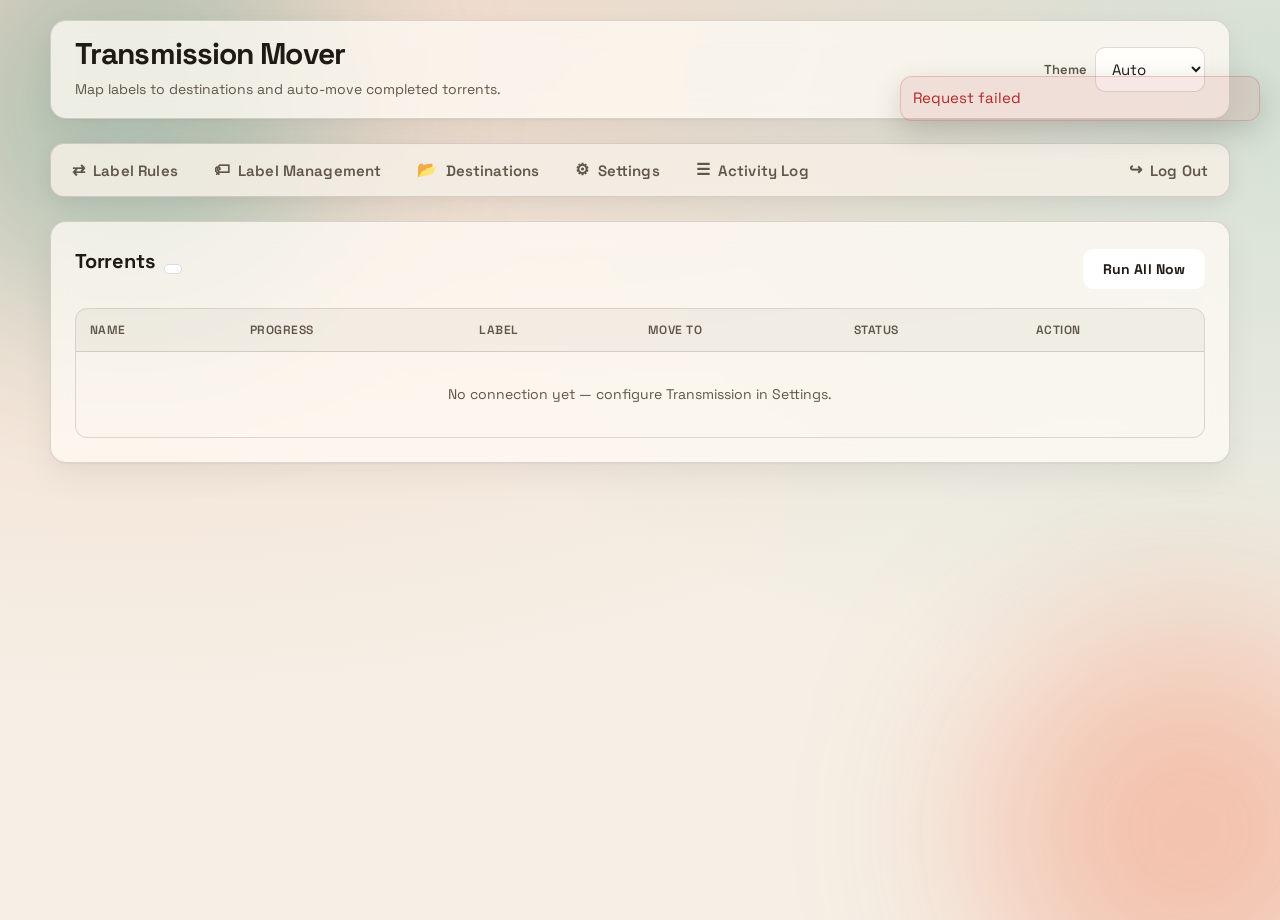
==== commit 41ac6e60: "updated layout to include mobile" ====
--- a/static/index.html
+++ b/static/index.html
@@ -2,7 +2,8 @@
 <html lang="en">
   <head>
     <meta charset="UTF-8" />
-    <meta name="viewport" content="width=device-width, initial-scale=1.0" />
+    <meta name="viewport" content="width=device-width, initial-scale=1.0, viewport-fit=cover" />
+    <meta name="theme-color" content="#0e8474" />
     <title>Transmission Mover</title>
     <link rel="preconnect" href="https://fonts.googleapis.com" />
     <link rel="preconnect" href="https://fonts.gstatic.com" crossorigin />
@@ -10,7 +11,7 @@
       href="https://fonts.googleapis.com/css2?family=Space+Grotesk:wght@400;600;700&family=IBM+Plex+Mono:wght@400;500&display=swap"
       rel="stylesheet"
     />
-    <link rel="stylesheet" href="/static/styles.css" />
+    <link rel="stylesheet" href="/static/styles.css?v=20260516-11" />
   </head>
   <body>
     <div class="bg-glow bg-glow-a"></div>
@@ -59,7 +60,7 @@
         </div>
       </section>
 
-      <div class="section-launch-row">
+      <nav class="section-launch-row" aria-label="Sections">
         <button
           type="button"
           id="labelRulesToggleBtn"
@@ -124,7 +125,7 @@
           <span class="icon-glyph" aria-hidden="true">&#x21AA;</span>
           <span>Log Out</span>
         </button>
-      </div>
+      </nav>
 
       <section id="settingsPanel" class="panel settings-panel hidden">
         <h2>Settings</h2>
--- a/static/styles.css
+++ b/static/styles.css
@@ -716,19 +716,600 @@
   }
 }
 
-@media (max-width: 780px) {
+/* ---------- Modern layout refresh ---------- */
+
+body {
+  font-size: 15px;
+  line-height: 1.5;
+  -webkit-text-size-adjust: 100%;
+}
+
+.layout {
+  width: min(1180px, 100% - 32px);
+  margin: 20px auto 72px;
+  gap: 24px;
+}
+
+.hero,
+.panel {
+  border-radius: 16px;
+  box-shadow: 0 1px 2px rgba(20, 15, 10, 0.05), 0 12px 32px rgba(20, 15, 10, 0.06);
+}
+
+.panel {
+  padding: 24px;
+  scroll-margin-top: 80px;
+}
+
+.panel h2 {
+  margin: 0 0 16px;
+  font-size: 20px;
+  letter-spacing: -0.01em;
+}
+
+.panel-subtitle {
+  margin: 0 0 16px;
+  font-size: 14px;
+  line-height: 1.5;
+}
+
+.hero.hero-compact {
+  padding: 18px 24px;
+}
+
+.hero.hero-compact .hero-title {
+  flex-direction: column;
+  align-items: flex-start;
+  gap: 2px;
+}
+
+/* Sticky section navigation */
+.hero {
+  order: -2;
+}
+
+.section-launch-row {
+  order: -1;
+  position: sticky;
+  top: 8px;
+  z-index: 20;
+  justify-content: flex-start;
+  flex-wrap: nowrap;
+  gap: 6px;
+  margin: 0;
+  padding: 6px;
+  border: 1px solid var(--line);
+  border-radius: 14px;
+  background: color-mix(in srgb, var(--bg) 85%, transparent);
+  backdrop-filter: blur(14px);
+  box-shadow: 0 6px 20px rgba(20, 15, 10, 0.08);
+  overflow-x: auto;
+  scrollbar-width: none;
+}
+
+.section-launch-row::-webkit-scrollbar {
+  display: none;
+}
+
+.section-launch-row .icon-button {
+  flex: 0 0 auto;
+  border: 1px solid transparent;
+  background: transparent;
+  padding: 8px 14px;
+  min-height: 40px;
+  white-space: nowrap;
+  font-weight: 600;
+  color: var(--ink-soft);
+}
+
+.section-launch-row .icon-button:hover {
+  transform: none;
+  background: color-mix(in srgb, var(--ink) 6%, transparent);
+  color: var(--ink);
+}
+
+.section-launch-row .icon-button[aria-expanded="true"] {
+  background: var(--accent);
+  color: #fff;
+}
+
+.section-launch-row #logoutBtn {
+  margin-left: auto;
+}
+
+/* Controls */
+input,
+select,
+textarea,
+button {
+  border-radius: 10px;
+  font-size: 15px;
+}
+
+input,
+select,
+textarea {
+  padding: 11px 12px;
+  min-height: 44px;
+}
+
+input:focus-visible,
+select:focus-visible,
+textarea:focus-visible,
+button:focus-visible {
+  outline: 2px solid var(--accent);
+  outline-offset: 2px;
+}
+
+button {
+  min-height: 44px;
+  padding: 10px 16px;
+}
+
+button.secondary:hover {
+  background: color-mix(in srgb, var(--accent) 8%, var(--chip-bg));
+}
+
+.check-label input {
+  width: 20px;
+  height: 20px;
+  min-height: 0;
+}
+
+.grid-form {
+  gap: 16px;
+  grid-template-columns: repeat(auto-fit, minmax(260px, 1fr));
+  align-items: start;
+}
+
+.grid-form > .settings-fieldset,
+.grid-form > .panel-subtitle,
+.grid-form > .row-actions,
+.grid-form > .sftp-fields,
+.grid-form > .check-label {
+  grid-column: 1 / -1;
+}
+
+.sftp-fields {
+  display: grid;
+  gap: 16px;
+  grid-template-columns: repeat(auto-fit, minmax(240px, 1fr));
+}
+
+.sftp-fields.hidden {
+  display: none;
+}
+
+.sftp-fields > .row-actions,
+.sftp-fields > .panel-subtitle,
+.sftp-fields > label:has(textarea) {
+  grid-column: 1 / -1;
+}
+
+.settings-fieldset {
+  padding: 18px;
+  gap: 16px;
+  grid-template-columns: repeat(auto-fit, minmax(240px, 1fr));
+  align-content: start;
+}
+
+.settings-fieldset > legend,
+.settings-fieldset > .panel-subtitle,
+.settings-fieldset > .row-actions,
+.settings-fieldset > .label-chips,
+.settings-fieldset > .row-inline-actions,
+.settings-fieldset > .check-label {
+  grid-column: 1 / -1;
+}
+
+.settings-fieldset .panel-subtitle {
+  margin: 0;
+}
+
+.rule-fieldset {
+  grid-template-columns: 1fr;
+}
+
+.rule-form-grid {
+  gap: 16px;
+  grid-template-columns: repeat(auto-fit, minmax(240px, 1fr));
+  margin-bottom: 16px;
+}
+
+.row-actions {
+  gap: 12px;
+  align-items: center;
+}
+
+.row-actions button {
+  width: auto;
+  min-width: 120px;
+}
+
+.stack-actions {
+  flex-direction: row;
+  max-width: none;
+}
+
+.row-actions .panel-subtitle,
+.row-actions .gated-hint {
+  margin: 0;
+  flex-basis: 100%;
+}
+
+/* Settings tabs as segmented control */
+.settings-menu {
+  gap: 4px;
+  padding: 4px;
+  border: 1px solid var(--line);
+  border-radius: 12px;
+  width: fit-content;
+  max-width: 100%;
+  overflow-x: auto;
+}
+
+.settings-tab {
+  min-width: 0;
+  min-height: 38px;
+  padding: 6px 16px;
+  border-color: transparent;
+  background: transparent;
+  color: var(--ink-soft);
+}
+
+.settings-tab.active {
+  background: var(--accent);
+  color: #fff;
+}
+
+.settings-view {
+  padding: 20px;
+  border-radius: 14px;
+}
+
+.settings-view h3 {
+  font-size: 16px;
+  color: var(--ink);
+}
+
+/* Tables */
+.table-wrap {
+  margin-top: 16px;
+  border: 1px solid var(--line);
+  border-radius: 12px;
+}
+
+table {
+  min-width: 0;
+}
+
+th,
+td {
+  padding: 12px 14px;
+  font-size: 14px;
+  vertical-align: middle;
+}
+
+th {
+  font-size: 12px;
+  text-transform: uppercase;
+  letter-spacing: 0.04em;
+  background: color-mix(in srgb, var(--ink) 4%, transparent);
+}
+
+tbody tr:last-child td {
+  border-bottom: none;
+}
+
+tbody tr:hover {
+  background: color-mix(in srgb, var(--accent) 5%, transparent);
+}
+
+td[colspan] {
+  text-align: center;
+  color: var(--ink-soft);
+  padding: 32px 14px;
+}
+
+td button {
+  width: auto;
+  min-height: 36px;
+  padding: 6px 12px;
+  font-size: 13px;
+}
+
+.cell-actions {
+  white-space: nowrap;
+}
+
+.cell-actions button + button {
+  margin-left: 6px;
+}
+
+.cell-assign {
+  display: flex;
+  gap: 6px;
+  align-items: center;
+}
+
+.cell-assign input {
+  margin-top: 0;
+  min-height: 36px;
+  min-width: 110px;
+}
+
+.col-name,
+.cell-title {
+  overflow-wrap: anywhere;
+  font-weight: 600;
+}
+
+.muted {
+  color: var(--ink-soft);
+  font-size: 12px;
+}
+
+.progress-bar {
+  height: 8px;
+  min-width: 100px;
+}
+
+.overview-header {
+  margin-bottom: 4px;
+}
+
+.overview-run-now-btn {
+  min-height: 40px;
+  padding: 8px 16px;
+  font-size: 14px;
+  border-radius: 10px;
+  background: var(--accent);
+  color: #fff;
+  border-color: transparent;
+}
+
+.activity-log-wrap {
+  max-height: 560px;
+}
+
+.toast-container {
+  top: 76px;
+}
+
+/* ---------- Tablet / mobile ---------- */
+@media (max-width: 900px) {
+  .overview-panel table,
+  #labelManagementPanel table,
+  #destinationsPanel table,
+  #labelRulesPanel table,
+  #activityLogPanel table {
+    display: block;
+  }
+
+  .table-wrap {
+    border: none;
+    overflow: visible;
+  }
+
+  .activity-log-wrap {
+    max-height: none;
+  }
+
+  thead {
+    display: none;
+  }
+
+  tbody {
+    display: grid;
+    gap: 12px;
+  }
+
+  tbody tr {
+    display: grid;
+    gap: 8px;
+    padding: 14px;
+    border: 1px solid var(--line);
+    border-radius: 14px;
+    background: var(--field-bg);
+  }
+
+  tbody tr:hover {
+    background: var(--field-bg);
+  }
+
+  tbody td {
+    display: grid;
+    grid-template-columns: 110px 1fr;
+    gap: 10px;
+    padding: 0;
+    border: none;
+    align-items: start;
+    overflow-wrap: anywhere;
+  }
+
+  tbody td[data-label]::before {
+    content: attr(data-label);
+    color: var(--ink-soft);
+    font-size: 12px;
+    font-weight: 600;
+    text-transform: uppercase;
+    letter-spacing: 0.04em;
+    padding-top: 2px;
+  }
+
+  tbody td.cell-title {
+    grid-template-columns: 1fr;
+    font-size: 16px;
+  }
+
+  tbody td.cell-title::before {
+    display: none;
+  }
+
+  tbody td.cell-actions {
+    display: flex;
+    gap: 8px;
+    padding-top: 6px;
+    border-top: 1px solid var(--line);
+  }
+
+  tbody td.cell-actions button {
+    flex: 1;
+    min-height: 44px;
+  }
+
+  tbody td.cell-assign {
+    grid-template-columns: 110px 1fr;
+    display: grid;
+  }
+
+  .cell-assign input {
+    grid-column: 2;
+    min-height: 44px;
+  }
+
+  .cell-assign button {
+    grid-column: 2;
+    min-height: 44px;
+  }
+
+  td[colspan] {
+    display: block;
+    grid-template-columns: none;
+    padding: 20px 8px;
+  }
+
+  tbody tr:has(td[colspan]) {
+    border-style: dashed;
+  }
+}
+
+@media (max-width: 640px) {
+  .layout {
+    width: calc(100% - 20px);
+    margin: 10px auto calc(40px + env(safe-area-inset-bottom));
+    gap: 16px;
+  }
+
+  .panel {
+    padding: 16px;
+    border-radius: 14px;
+  }
+
+  .hero.hero-compact {
+    padding: 14px 16px;
+    gap: 10px;
+  }
+
+  .hero-tagline {
+    font-size: 13px;
+  }
+
+  .theme-picker select {
+    min-width: 90px;
+  }
+
+  /* Nav becomes a fixed bottom tab bar */
+  .section-launch-row {
+    position: fixed;
+    top: auto;
+    bottom: 0;
+    left: 0;
+    right: 0;
+    z-index: 40;
+    border-radius: 16px 16px 0 0;
+    border-width: 1px 0 0;
+    padding: 6px 6px calc(6px + env(safe-area-inset-bottom));
+    gap: 2px;
+    justify-content: space-between;
+    overflow-x: auto;
+    background: color-mix(in srgb, var(--bg) 94%, transparent);
+  }
+
+  .section-launch-row .icon-button {
+    flex: 1 0 auto;
+    flex-direction: column;
+    gap: 2px;
+    padding: 6px 8px;
+    min-width: 62px;
+    font-size: 11px;
+    justify-content: center;
+    text-align: center;
+  }
+
+  .section-launch-row .icon-button .icon-glyph {
+    font-size: 20px;
+  }
+
+  .section-launch-row #logoutBtn {
+    margin-left: 0;
+  }
+
+  .layout {
+    padding-bottom: 72px;
+  }
+
+  .overview-header-actions {
+    margin-left: 0;
+    width: 100%;
+  }
+
+  .overview-run-now-btn {
+    width: 100%;
+  }
+
+  .row-actions button,
+  .row-actions {
+    width: 100%;
+  }
+
+  .row-actions {
+    flex-direction: column;
+    align-items: stretch;
+  }
+
+  .settings-menu {
+    width: 100%;
+  }
+
+  .settings-tab {
+    flex: 1;
+    padding: 6px 8px;
+  }
+
+  .settings-view {
+    padding: 12px;
+  }
+
+  .settings-fieldset {
+    padding: 14px;
+  }
+
+  .row-inline-actions {
+    grid-template-columns: 1fr;
+  }
+
+  tbody td {
+    grid-template-columns: 90px 1fr;
+  }
+
+  .toast-container {
+    top: 12px;
+    right: 10px;
+    bottom: auto;
+    width: calc(100vw - 20px);
+  }
+
   .inline-form {
     grid-template-columns: 1fr;
   }
-
-  .hero-actions {
-    flex-direction: column;
-    align-items: stretch;
-  }
-
-  .toast-container {
-    top: auto;
-    right: 16px;
-    bottom: 16px;
-  }
-}
+}
+
+@media (prefers-reduced-motion: reduce) {
+  *,
+  *::before,
+  *::after {
+    animation: none !important;
+    transition: none !important;
+  }
+}
